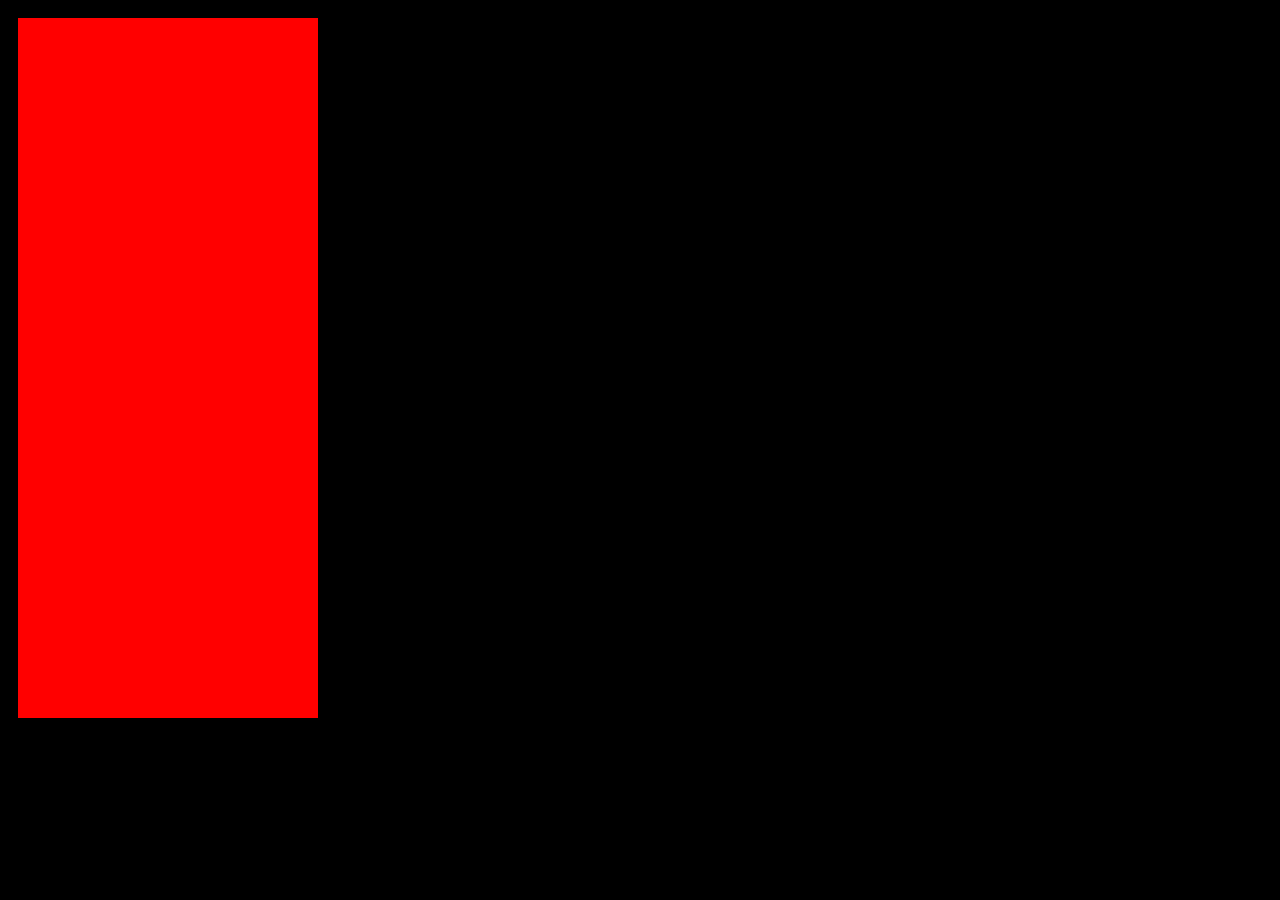
==== index.html @ 7f730aeb "Beautify" ====
<!DOCTYPE html>
<html>

<head>
    <link rel="icon" type="image/png" href="./misc/favicon.png">
    <link rel="stylesheet" type="text/css" href="./css/main.css">
    <meta charset="utf-8">
    <title>Star Defender</title>
    <script type="text/javascript" src="./gameengine.js"></script>
    <script type="text/javascript" src="./assetmanager.js"></script>
    <script type="text/javascript" src="./main.js"></script>
    <script type="text/javascript" src="./ui.js"></script>
    <script type="text/javascript" src="./map.js"></script>
    <script type="text/javascript" src="./groundunit.js"></script>
    <script type="text/javascript" src="./animation.js"></script>
    <script type="text/javascript" src="./defender.js"></script>
    <script type="text/javascript" src="./mouse.js"></script>
    <script type="text/javascript" src="./generator.js"></script>
    <script type="text/javascript" src="./projectile.js"></script>
</head>

<body unselectable="on">
    <div class="container generalStyles">
        <div class="leftPanel generalStyles"><canvas id="gameInfo" style="background: red" width="300" height="700"></canvas></div>
        <div class="middlePanel generalStyles"><canvas id="gameWorld" tabindex="1" width="770" height="770" style="background: transparent"></canvas></div>
        <div class="rightPanel generalStyles">
            <div class="topPanel generalStyles"><textarea id="uiText" readonly=true height="385" width="300"></textarea></div>
            <div class="bottomPanel generalStyles">
                <canvas id="uiButtons" width="300" height="385" style="background: transparent"></canvas>
            </div>
        </div>
    </div>
</body>

</html>
---- css/main.css ----
body {
    background-color: black;
    -webkit-touch-callout: none;
    -webkit-user-select: none;
    -khtml-user-select: none;
    -moz-user-select: none;
    -ms-user-select: none;
    -o-user-select: none;
    user-select: none;
}
textarea {
  resize: none;
  width: 295px;
  height: 300px;
  font-size: 20px;
  font: Georgia;
  background-color: black;
  color: red;
  border: none;
  overflow: auto;
  box-shadow: none;
  -webkit-box-shadow: none;
  -moz-box-shadow: none;
  outline: none;
  -moz-user-select: none;
  -khtml-user-select: none;
  -webkit-user-select: none;
  -ms-user-select: none;
   user-select: none;
}
.generalStyles
{
  position:relative;
  float:left;
  background-color:#000;
  border-radius:4px;
  box-sizing:border-box;
  color:#000;
  height:100px;
  padding:5px;
}

.container
{
  width:100%;
  background-color:#000;
}

.leftPanel
{
  width:24%;
  margin:0 1% 0 0;

}

.rightPanel
{
  width:24%;
  margin:0 0 0 1%;
  background-color:#000;
  padding:0;
}

.middlePanel
{
  width:50%;
  margin:0;
  border: none;
  -webkit-touch-callout: none;
  -webkit-user-select: none;
  -khtml-user-select: none;
  -moz-user-select: none;
  -ms-user-select: none;
  -o-user-select: none;
  user-select: none;
  outline-color: black;
}

.topPanel
{
  width:100%;
  margin:0;
  height:300px;
}

.bottomPanel
{
  width:100%;
  margin:1% 0 0 0;
  height:385px;
}
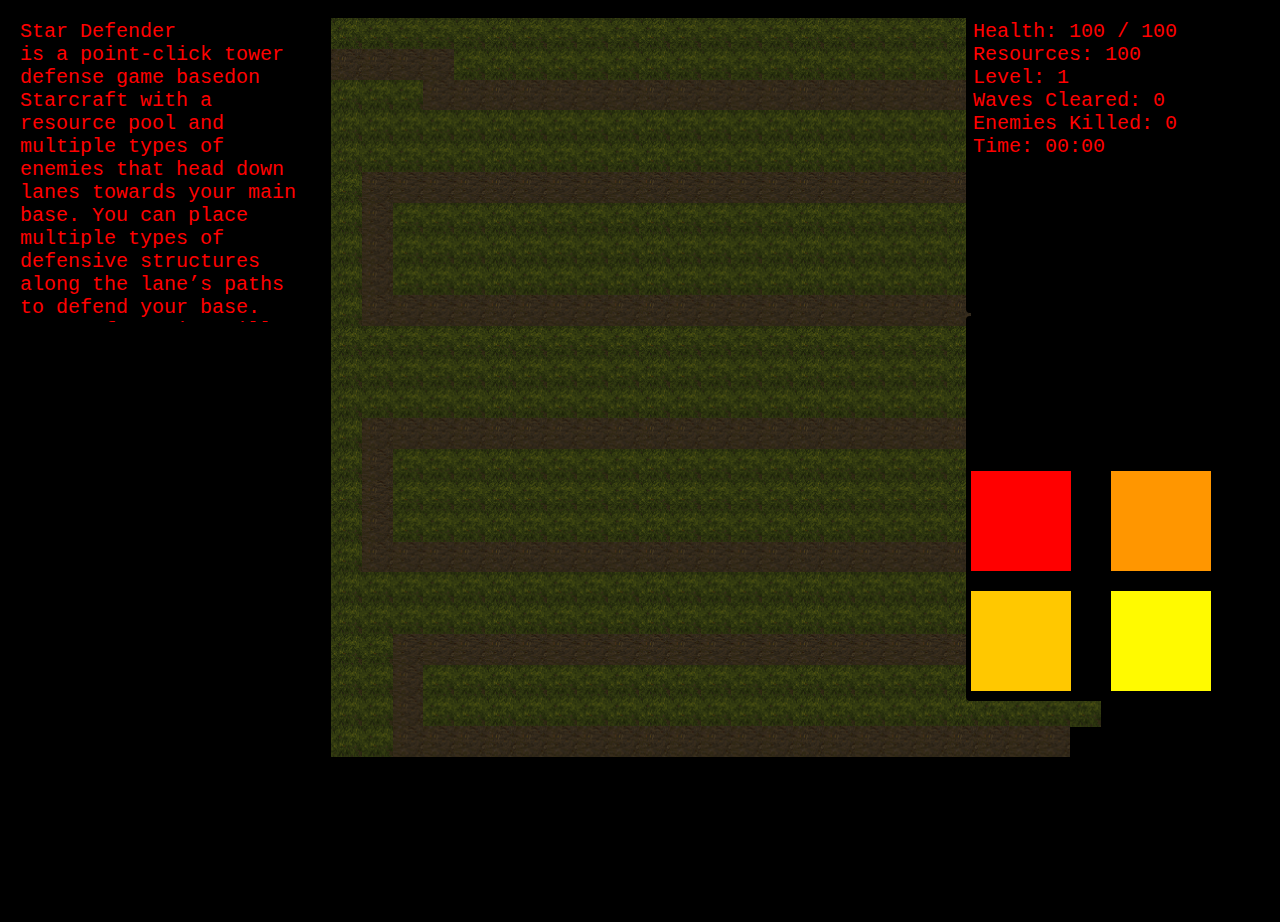
==== commit 33e6cd57: "Adding game info" ====
--- a/index.html
+++ b/index.html
@@ -21,7 +21,7 @@
 
 <body unselectable="on">
     <div class="container generalStyles">
-        <div class="leftPanel generalStyles"><canvas id="gameInfo" style="background: red" width="300" height="700"></canvas></div>
+        <div class="leftPanel generalStyles"><textarea id="gameInfo" readonly=true height="770" width="300"></textarea></div>
         <div class="middlePanel generalStyles"><canvas id="gameWorld" tabindex="1" width="770" height="770" style="background: transparent"></canvas></div>
         <div class="rightPanel generalStyles">
             <div class="topPanel generalStyles"><textarea id="uiText" readonly=true height="385" width="300"></textarea></div>
--- a/css/main.css
+++ b/css/main.css
@@ -8,84 +8,99 @@
     -o-user-select: none;
     user-select: none;
 }
+
 textarea {
-  resize: none;
-  width: 295px;
-  height: 300px;
-  font-size: 20px;
-  font: Georgia;
-  background-color: black;
-  color: red;
-  border: none;
-  overflow: auto;
-  box-shadow: none;
-  -webkit-box-shadow: none;
-  -moz-box-shadow: none;
-  outline: none;
-  -moz-user-select: none;
-  -khtml-user-select: none;
-  -webkit-user-select: none;
-  -ms-user-select: none;
-   user-select: none;
-}
-.generalStyles
-{
-  position:relative;
-  float:left;
-  background-color:#000;
-  border-radius:4px;
-  box-sizing:border-box;
-  color:#000;
-  height:100px;
-  padding:5px;
+    resize: none;
+    width: 295px;
+    height: 300px;
+    font-size: 20px;
+    font: Georgia;
+    background-color: black;
+    color: red;
+    border: none;
+    overflow: hidden;
+    box-shadow: none;
+    -webkit-box-shadow: none;
+    -moz-box-shadow: none;
+    outline: none;
+    -moz-user-select: none;
+    -khtml-user-select: none;
+    -webkit-user-select: none;
+    -ms-user-select: none;
+    user-select: none;
 }
 
-.container
-{
-  width:100%;
-  background-color:#000;
+.gameInfo {
+    resize: none;
+    width: 300px;
+    height: 770px;
+    font-size: 20px;
+    font: Georgia;
+    background-color: black;
+    color: red;
+    border: none;
+    overflow: hidden;
+    box-shadow: none;
+    -webkit-box-shadow: none;
+    -moz-box-shadow: none;
+    outline: none;
+    -moz-user-select: none;
+    -khtml-user-select: none;
+    -webkit-user-select: none;
+    -ms-user-select: none;
+    user-select: none;
 }
 
-.leftPanel
-{
-  width:24%;
-  margin:0 1% 0 0;
-
+.generalStyles {
+    position: relative;
+    float: left;
+    background-color: #000;
+    border-radius: 4px;
+    box-sizing: border-box;
+    color: #000;
+    height: 100px;
+    padding: 5px;
 }
 
-.rightPanel
-{
-  width:24%;
-  margin:0 0 0 1%;
-  background-color:#000;
-  padding:0;
+.container {
+    width: 100%;
+    background-color: #000;
 }
 
-.middlePanel
-{
-  width:50%;
-  margin:0;
-  border: none;
-  -webkit-touch-callout: none;
-  -webkit-user-select: none;
-  -khtml-user-select: none;
-  -moz-user-select: none;
-  -ms-user-select: none;
-  -o-user-select: none;
-  user-select: none;
-  outline-color: black;
+.leftPanel {
+    width: 24%;
+    margin: 0 1% 0 0;
 }
 
-.topPanel
-{
-  width:100%;
-  margin:0;
-  height:300px;
+.rightPanel {
+    width: 24%;
+    margin: 0 0 0 1%;
+    background-color: #000;
+    padding: 0;
 }
 
-.bottomPanel
-{
-  width:100%;
-  margin:1% 0 0 0;
-  height:385px;
+.middlePanel {
+    width: 50%;
+    margin: 0;
+    border: none;
+    -webkit-touch-callout: none;
+    -webkit-user-select: none;
+    -khtml-user-select: none;
+    -moz-user-select: none;
+    -ms-user-select: none;
+    -o-user-select: none;
+    user-select: none;
+    outline-color: black;
 }
+
+.topPanel {
+    width: 100%;
+    margin: 0;
+    height: 300px;
+}
+
+.bottomPanel {
+    width: 100%;
+    margin: 1% 0 0 0;
+    height: 385px;
+}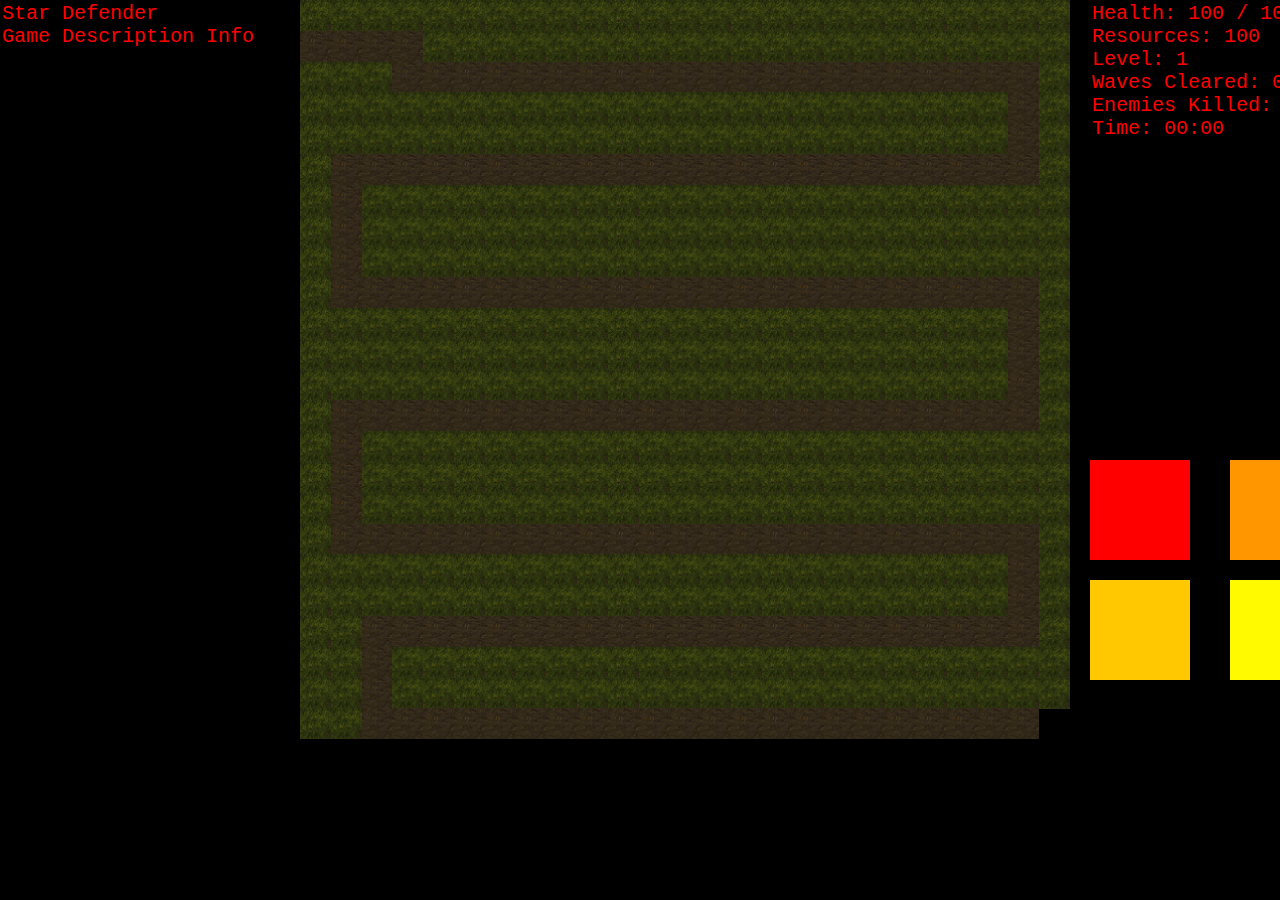
==== commit e619f469: "Added mouse overlay when clicking and moving" ====
--- a/index.html
+++ b/index.html
@@ -20,16 +20,11 @@
 </head>
 
 <body unselectable="on">
-    <div class="container generalStyles">
-        <div class="leftPanel generalStyles"><textarea id="gameInfo" readonly=true height="770" width="300"></textarea></div>
-        <div class="middlePanel generalStyles"><canvas id="gameWorld" tabindex="1" width="770" height="770" style="background: transparent"></canvas></div>
-        <div class="rightPanel generalStyles">
-            <div class="topPanel generalStyles"><textarea id="uiText" readonly=true height="385" width="300"></textarea></div>
-            <div class="bottomPanel generalStyles">
-                <canvas id="uiButtons" width="300" height="385" style="background: transparent"></canvas>
-            </div>
-        </div>
-    </div>
+<textarea id="gameInfo" readonly=true height="770" width="300"></textarea>
+<canvas id="gameWorld" tabindex="1" width="770" height="770"></canvas>
+<canvas id="gameWorld2" tabindex="1" width="770" height="770"></canvas>
+<textarea id="uiText" readonly=true height="385" width="300"></textarea>
+<canvas id="uiButtons" width="300" height="385" style="background: transparent"></canvas>
 </body>
 
 </html>
--- a/css/main.css
+++ b/css/main.css
@@ -8,7 +8,6 @@
     -o-user-select: none;
     user-select: none;
 }
-
 textarea {
     resize: none;
     width: 295px;
@@ -30,6 +29,41 @@
     user-select: none;
 }
 
+#uiText {
+    position: absolute;
+    left: 1090px;
+    top: 0px;
+}
+
+#uiButtons {
+    position: absolute;
+    left: 1090px;
+    top: 310px;
+}
+
+#gameInfo {
+    position: absolute;
+    left: 0px;
+    top: 0px;
+}
+
+#gameWorld {
+     background: transparent;
+     position: absolute;
+     left: 300px;
+     top: 0px;
+     z-index: 1;
+ }
+
+ #gameWorld2 {
+     background: transparent;
+     position: absolute;
+     left: 300px;
+     top: 0px;
+     z-index: 2;
+     pointer-events:none;
+ }
+
 .gameInfo {
     resize: none;
     width: 300px;
@@ -39,7 +73,7 @@
     background-color: black;
     color: red;
     border: none;
-    overflow: hidden;
+    overflow: visible;
     box-shadow: none;
     -webkit-box-shadow: none;
     -moz-box-shadow: none;
@@ -50,57 +84,3 @@
     -ms-user-select: none;
     user-select: none;
 }
-
-.generalStyles {
-    position: relative;
-    float: left;
-    background-color: #000;
-    border-radius: 4px;
-    box-sizing: border-box;
-    color: #000;
-    height: 100px;
-    padding: 5px;
-}
-
-.container {
-    width: 100%;
-    background-color: #000;
-}
-
-.leftPanel {
-    width: 24%;
-    margin: 0 1% 0 0;
-}
-
-.rightPanel {
-    width: 24%;
-    margin: 0 0 0 1%;
-    background-color: #000;
-    padding: 0;
-}
-
-.middlePanel {
-    width: 50%;
-    margin: 0;
-    border: none;
-    -webkit-touch-callout: none;
-    -webkit-user-select: none;
-    -khtml-user-select: none;
-    -moz-user-select: none;
-    -ms-user-select: none;
-    -o-user-select: none;
-    user-select: none;
-    outline-color: black;
-}
-
-.topPanel {
-    width: 100%;
-    margin: 0;
-    height: 300px;
-}
-
-.bottomPanel {
-    width: 100%;
-    margin: 1% 0 0 0;
-    height: 385px;
-}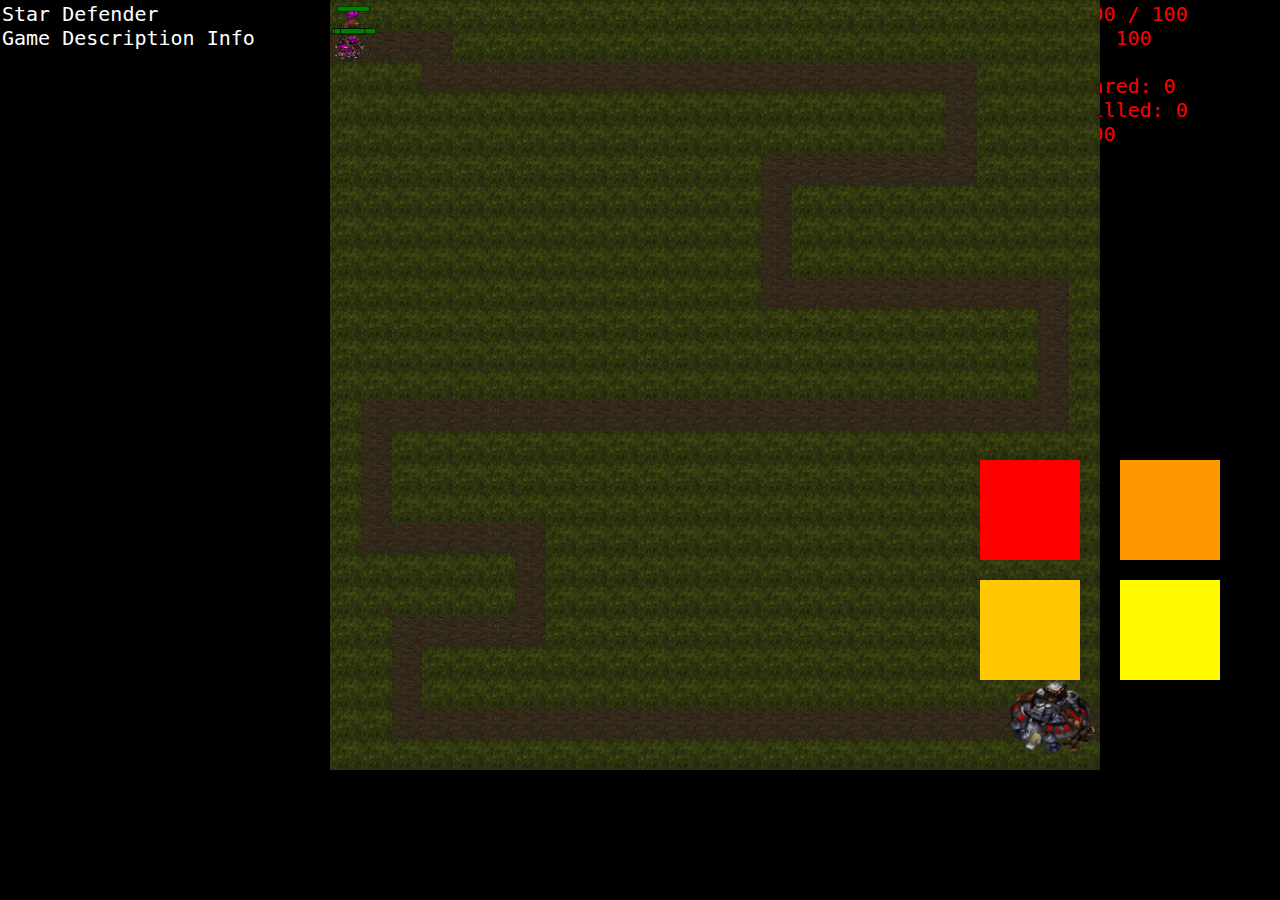
==== commit b28904fc: "Merge branch 'master' of https://github.com/JacobRReed/StarDefender" ====
--- a/index.html
+++ b/index.html
@@ -17,6 +17,7 @@
     <script type="text/javascript" src="./mouse.js"></script>
     <script type="text/javascript" src="./generator.js"></script>
     <script type="text/javascript" src="./projectile.js"></script>
+	<script type="text/javascript" src="./wave.js"></script>
 </head>
 
 <body unselectable="on">
--- a/css/main.css
+++ b/css/main.css
@@ -8,6 +8,7 @@
     -o-user-select: none;
     user-select: none;
 }
+
 textarea {
     resize: none;
     width: 295px;
@@ -31,38 +32,41 @@
 
 #uiText {
     position: absolute;
-    left: 1090px;
+    right: 0px;
     top: 0px;
 }
 
 #uiButtons {
     position: absolute;
-    left: 1090px;
+    right: 0px;
     top: 310px;
+    z-index: 3;
 }
 
 #gameInfo {
     position: absolute;
     left: 0px;
     top: 0px;
+    height: 770px;
+    color: white;
 }
 
 #gameWorld {
-     background: transparent;
-     position: absolute;
-     left: 300px;
-     top: 0px;
-     z-index: 1;
- }
+    background: transparent;
+    position: absolute;
+    left: 330px;
+    top: 0px;
+    z-index: 1;
+}
 
- #gameWorld2 {
-     background: transparent;
-     position: absolute;
-     left: 300px;
-     top: 0px;
-     z-index: 2;
-     pointer-events:none;
- }
+#gameWorld2 {
+    background: transparent;
+    position: absolute;
+    left: 300px;
+    top: 0px;
+    z-index: 2;
+    pointer-events: none;
+}
 
 .gameInfo {
     resize: none;
@@ -83,4 +87,4 @@
     -webkit-user-select: none;
     -ms-user-select: none;
     user-select: none;
-}
+}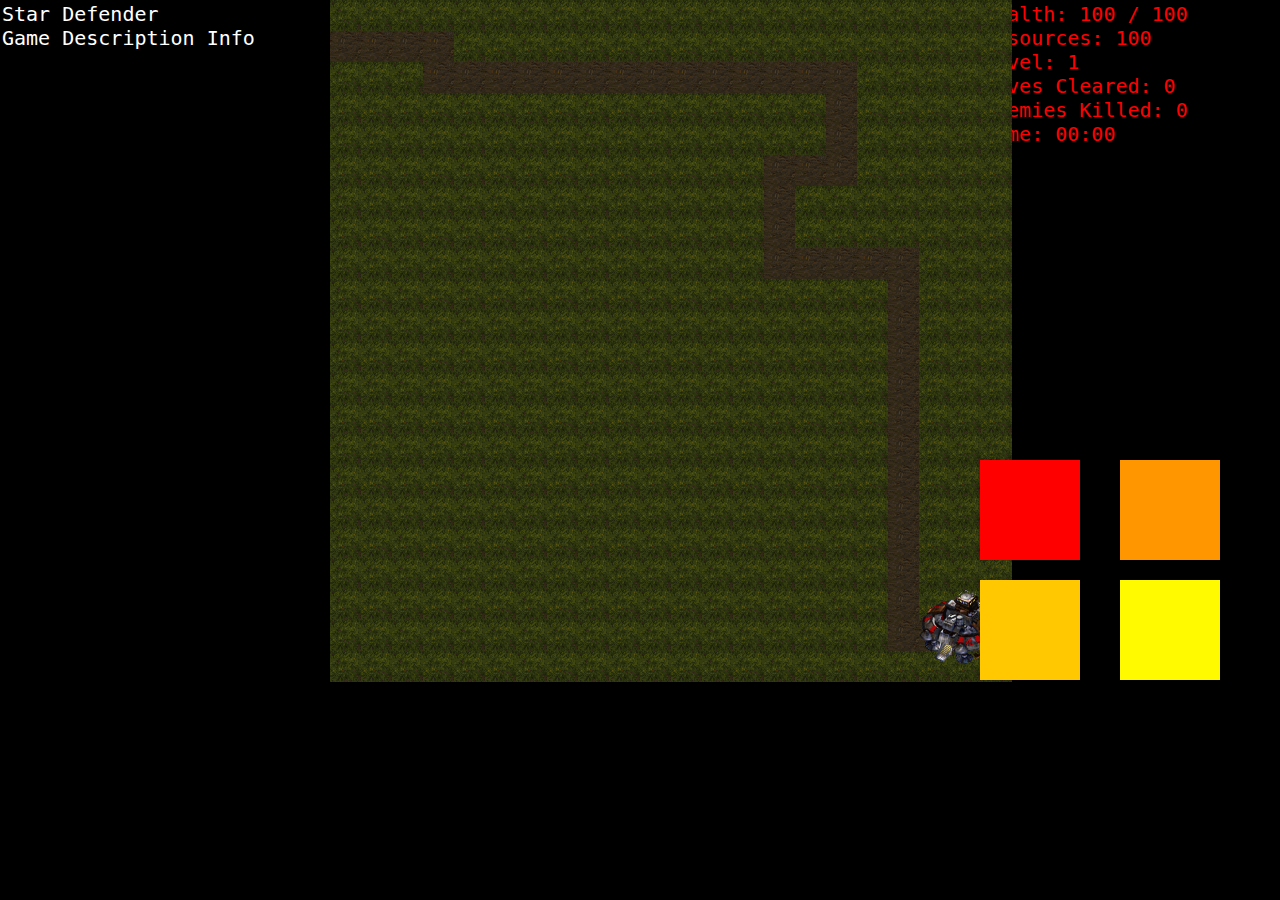
==== commit a5a601f1: "Added wave of 5 zergs on right click" ====
--- a/index.html
+++ b/index.html
@@ -18,6 +18,7 @@
     <script type="text/javascript" src="./generator.js"></script>
     <script type="text/javascript" src="./projectile.js"></script>
 	<script type="text/javascript" src="./wave.js"></script>
+	<script type="text/javascript" src="./level.js"></script>
 </head>
 
 <body unselectable="on">
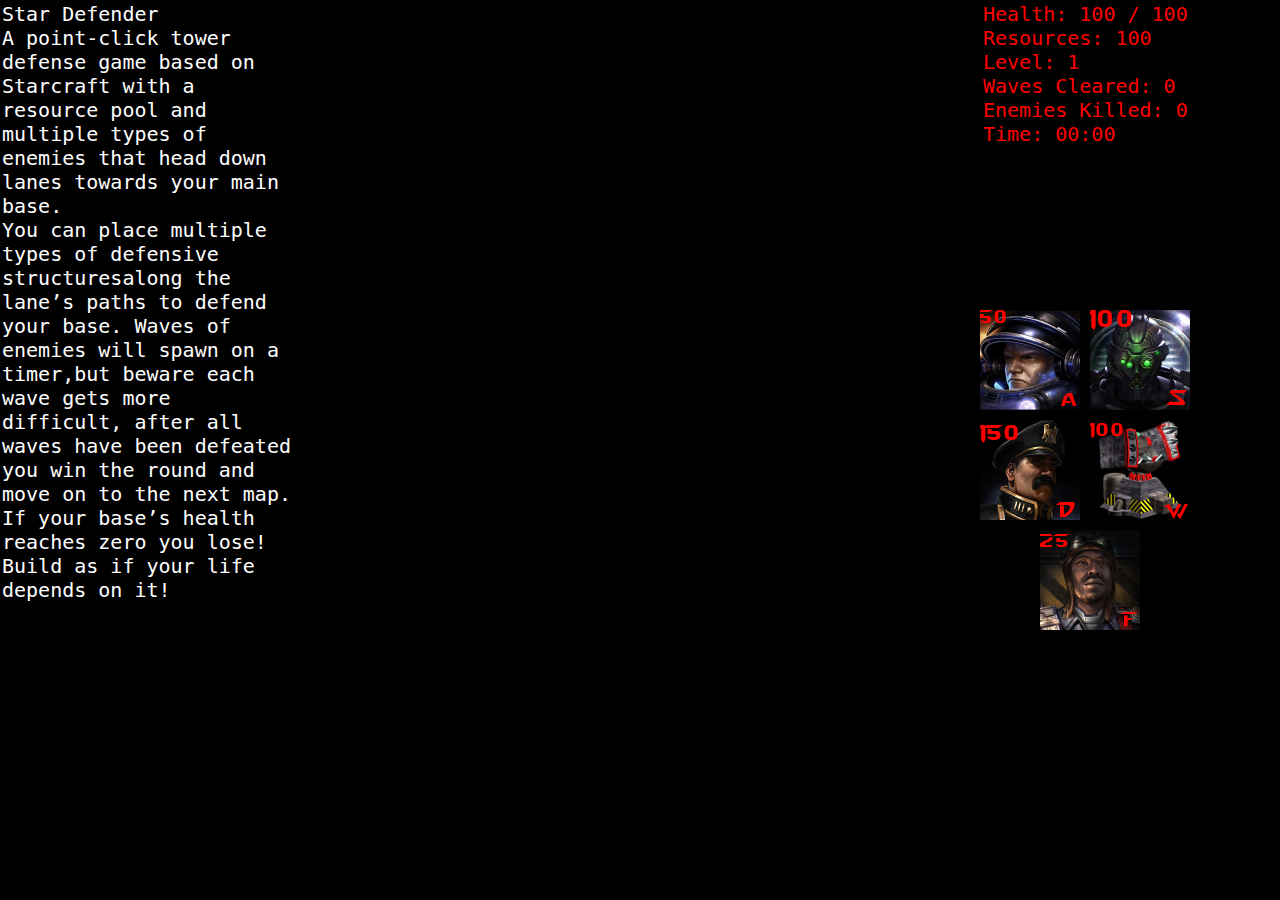
==== commit c63bcdfb: "Keybinds" ====
--- a/index.html
+++ b/index.html
@@ -17,16 +17,17 @@
     <script type="text/javascript" src="./mouse.js"></script>
     <script type="text/javascript" src="./generator.js"></script>
     <script type="text/javascript" src="./projectile.js"></script>
-	<script type="text/javascript" src="./wave.js"></script>
-	<script type="text/javascript" src="./level.js"></script>
+    <script type="text/javascript" src="./wave.js"></script>
+    <script type="text/javascript" src="./level.js"></script>
+    <script type="text/javascript" src="./scv.js"></script>
 </head>
 
 <body unselectable="on">
-<textarea id="gameInfo" readonly=true height="770" width="300"></textarea>
-<canvas id="gameWorld" tabindex="1" width="770" height="770"></canvas>
-<canvas id="gameWorld2" tabindex="1" width="770" height="770"></canvas>
-<textarea id="uiText" readonly=true height="385" width="300"></textarea>
-<canvas id="uiButtons" width="300" height="385" style="background: transparent"></canvas>
+    <textarea id="gameInfo" readonly=true height="770" width="300"></textarea>
+    <canvas id="gameWorld" tabindex="1" width="770" height="770"></canvas>
+    <canvas id="gameWorld2" width="770" height="770"></canvas>
+    <textarea id="uiText" readonly=true height="385" width="300"></textarea>
+    <canvas id="uiButtons" width="300" height="385" style="background: transparent"></canvas>
 </body>
 
-</html>
+</html>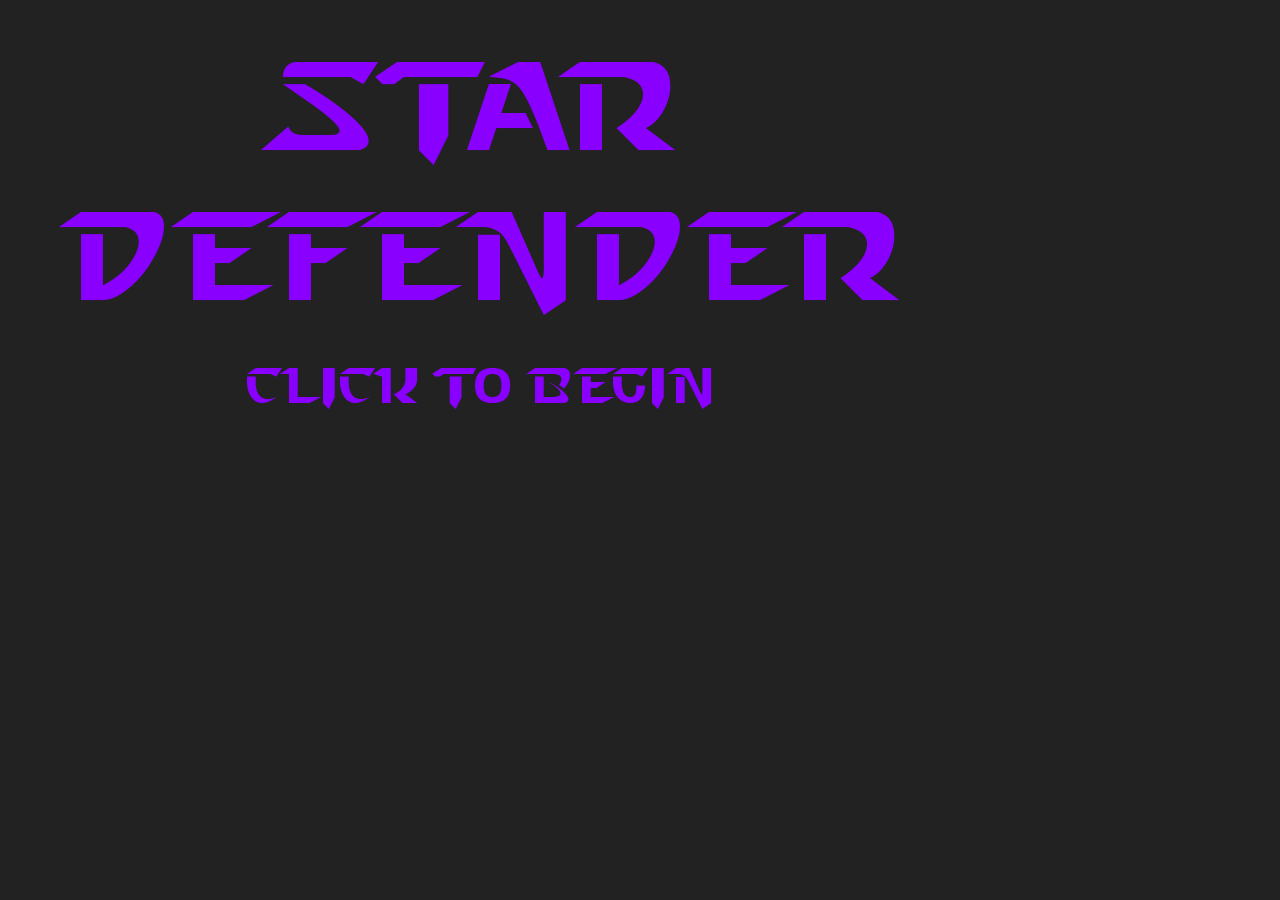
==== commit 60e78f02: "Added intro screen" ====
--- a/index.html
+++ b/index.html
@@ -2,32 +2,17 @@
 <html>
 
 <head>
-    <link rel="icon" type="image/png" href="./misc/favicon.png">
-    <link rel="stylesheet" type="text/css" href="./css/main.css">
-    <meta charset="utf-8">
     <title>Star Defender</title>
-    <script type="text/javascript" src="./gameengine.js"></script>
-    <script type="text/javascript" src="./assetmanager.js"></script>
-    <script type="text/javascript" src="./main.js"></script>
-    <script type="text/javascript" src="./ui.js"></script>
-    <script type="text/javascript" src="./map.js"></script>
-    <script type="text/javascript" src="./groundunit.js"></script>
-    <script type="text/javascript" src="./animation.js"></script>
-    <script type="text/javascript" src="./defender.js"></script>
-    <script type="text/javascript" src="./mouse.js"></script>
-    <script type="text/javascript" src="./generator.js"></script>
-    <script type="text/javascript" src="./projectile.js"></script>
-    <script type="text/javascript" src="./wave.js"></script>
-    <script type="text/javascript" src="./level.js"></script>
-    <script type="text/javascript" src="./scv.js"></script>
+    <link rel="stylesheet" type="text/css" href="./css/intro.css">
 </head>
 
-<body unselectable="on">
-    <textarea id="gameInfo" readonly=true height="770" width="300"></textarea>
-    <canvas id="gameWorld" tabindex="1" width="770" height="770"></canvas>
-    <canvas id="gameWorld2" width="770" height="770"></canvas>
-    <textarea id="uiText" readonly=true height="385" width="300"></textarea>
-    <canvas id="uiButtons" width="300" height="385" style="background: transparent"></canvas>
+<body>
+    <video autoplay muted loop id="introVideo">
+        <source src="./video/menu.mp4" type="video/mp4">
+        </video>
+    <img src="./img/menu/menu.png" id="menuImage"></img>
+    <canvas id="game" width="1024" height="768"></canvas>
+    <script type="text/javascript" src="./intro.js"></script>
 </body>
 
 </html>--- a/css/intro.css
+++ b/css/intro.css
@@ -0,0 +1,26 @@
+body {
+    margin: 0px;
+    padding: 0px;
+    background: #222222;
+}
+
+#game {
+    background-image: url("../img/menu/menu.jpg");
+    position: absolute;
+    width: 100%;
+    height: 100%;
+}
+
+#introVideo {
+    position: fixed;
+    right: 0;
+    bottom: 0;
+    min-width: 100%;
+    min-height: 100%;
+}
+
+#menuImage {
+    position: fixed;
+    min-width: 50%;
+    min-height: 50%;
+}